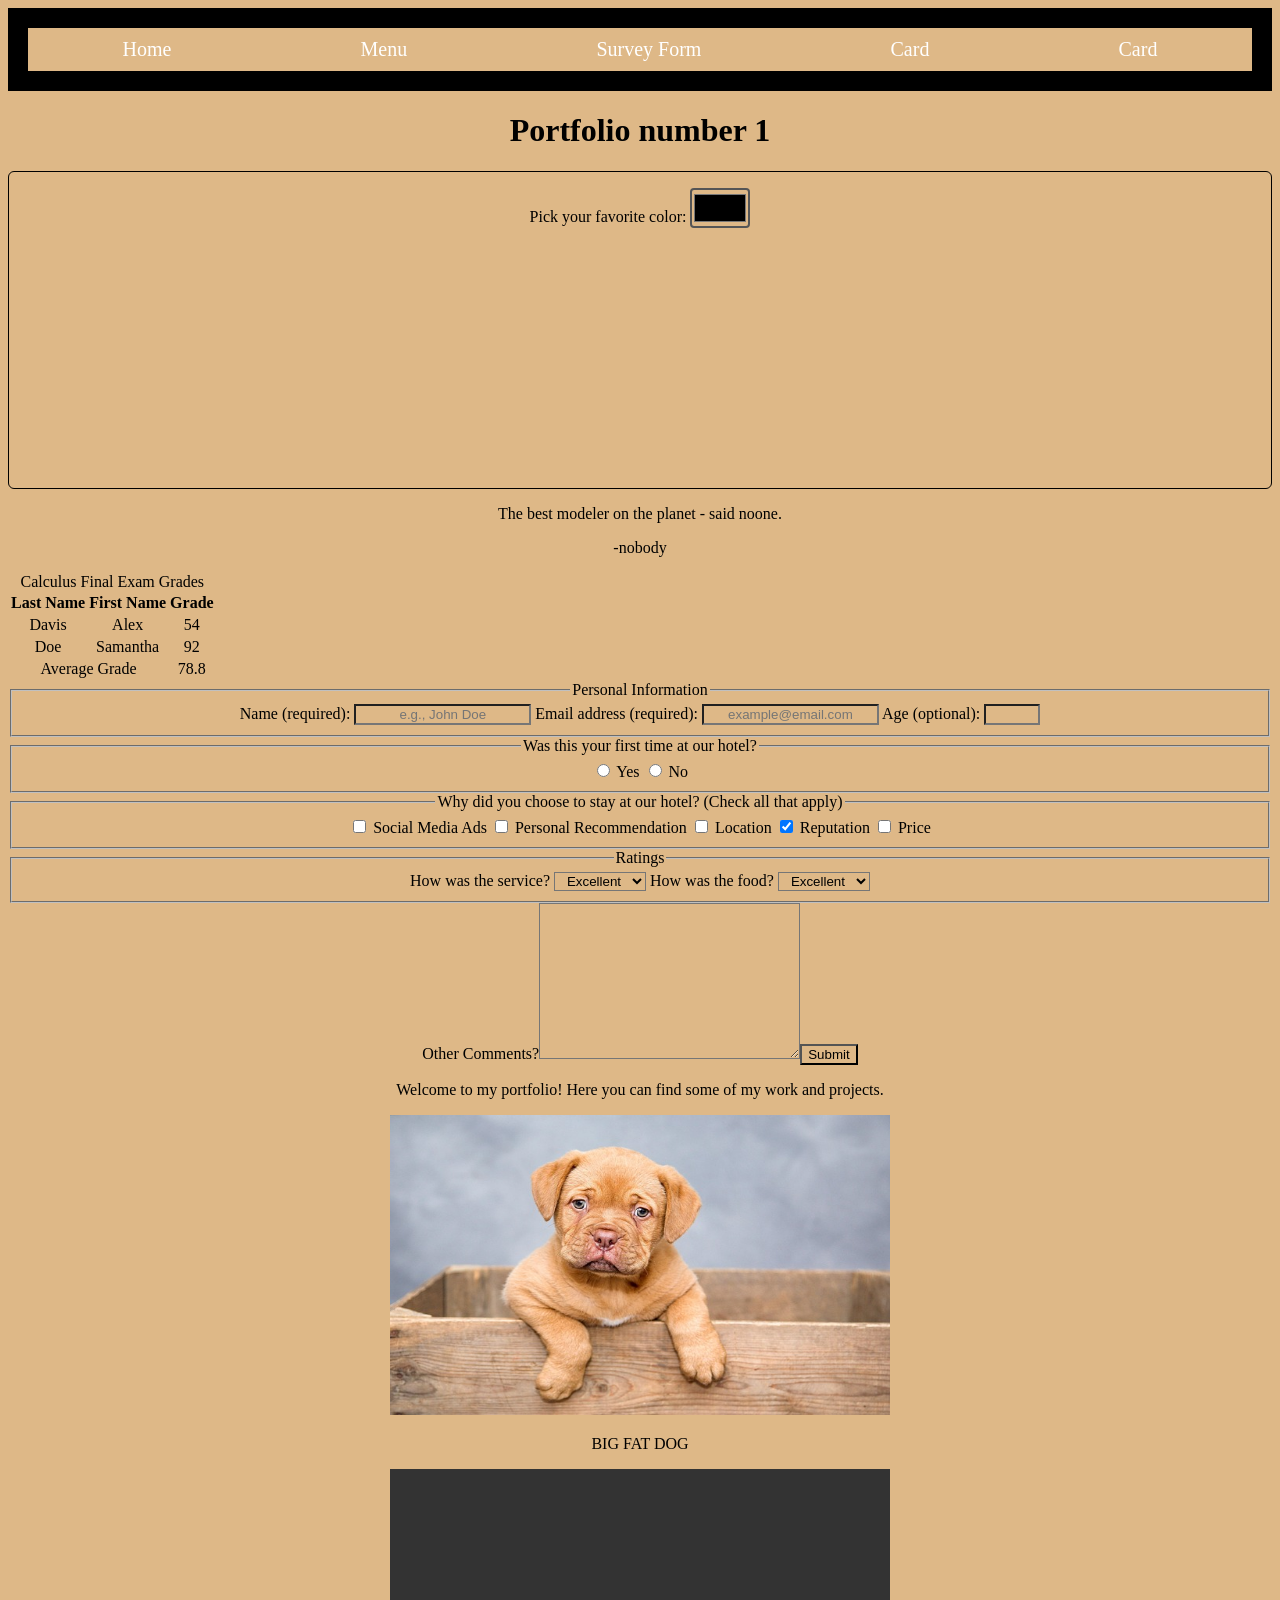
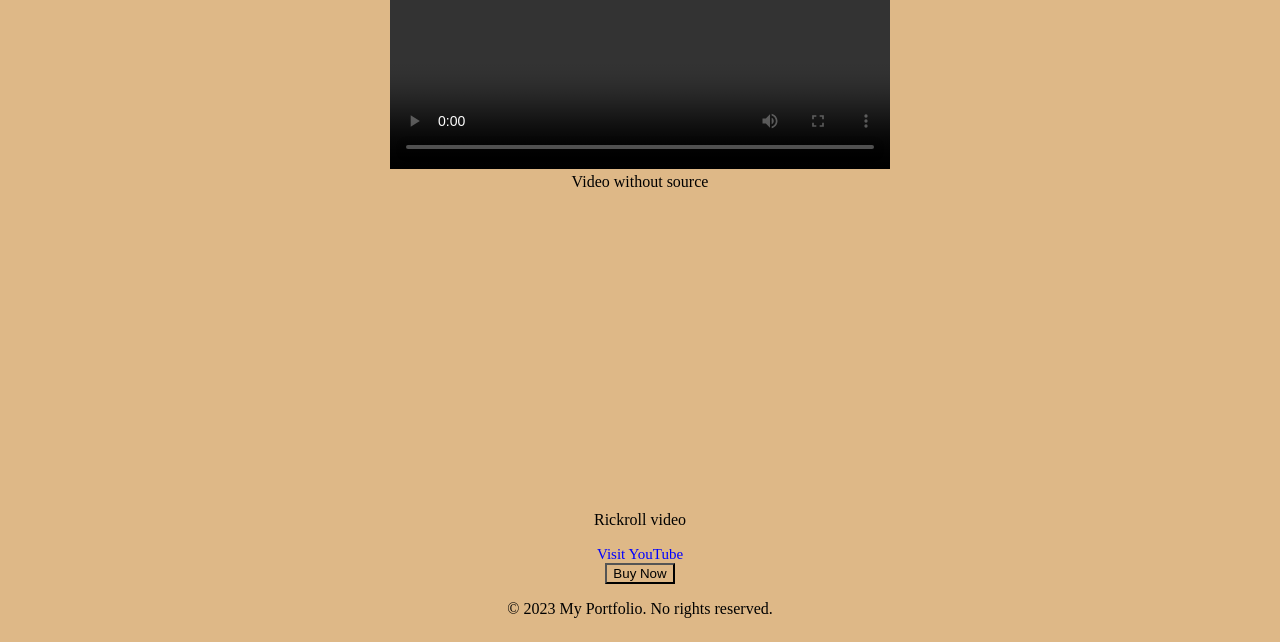
==== index.html @ de22fb0e "registration form" ====
<!DOCTYPE html>
<html lang="en">
<head>
    <meta charset="utf-8">
    <meta name="viewport" content="width=device-width, initial-scale=1.0">
    <link href="styles.css" rel="stylesheet">
    <title>Blog Post Card</title>
</head>
<body>
    <header class="main-header">
        <nav class="main-nav">
          <a href ="./index.html">Home</a>
          <a href ="./menu.html">Menu</a>
          <a href ="./surveyForm.html">Survey Form</a>
          <a href ="./card.html">Card</a>
          <a href ="./registrationForm.html">Card</a>
        </nav>
    </header>

    <h1>Portfolio number 1</h1> 
    <div class="color-selector">
      <form>
        <label for="favorite-color">Pick your favorite color:</label>
        <input type="color" id="favorite-color" name="favorite-color">
      </form>
    </div>
    <div>
      <blockquote cite="nowhere.com">
        <p>The best modeler on the planet - said noone. </p>
      </blockquote>
      <p>-nobody</p>
    </div>
    <table>
    <caption>
      Calculus Final Exam Grades
    </caption>
    <thead>     
      <tr>
        <th>Last Name</th>
        <th>First Name</th>
        <th>Grade</th>
      </tr>
    </thead>
    <tbody>
      <tr>
        <td>Davis</td>
        <td>Alex</td>
        <td>54</td>
      </tr>
      <tr>
        <td>Doe</td>
        <td>Samantha</td>
        <td>92</td>
      </tr>
      
    </tbody>
    <tfoot>
      <tr>
        <td colspan="2">Average Grade</td>
        <td>78.8</td>
      </tr>
    </tfoot>
    <table>
    <form method="POST" action="nowhere.org">
      <fieldset>
        <legend>Personal Information</legend>
        <label for="full-name">Name (required):</label>
        <input type="text" id="full-name" name="name" placeholder="e.g., John Doe" required size="20">
        <label for="email">Email address (required):</label>
        <input
          placeholder="example@email.com"
          required
          id="email"
          type="email"
          name="email"
          size="20"
        />
        <label for="age">Age (optional):</label>
        <input type="number" name="age" id="age" min="3" max="100" />
      </fieldset>
      <fieldset>
        <legend>Was this your first time at our hotel?</legend>
        <input id="yes-option" type="radio" name="hotel-stay" value="yes" />
        <label for="yes-option">Yes</label>
        <input id="no-option" type="radio" name="hotel-stay" value="no" />
        <label for="no-option">No</label>
      </fieldset>
      <fieldset>
        <legend>
          Why did you choose to stay at our hotel? (Check all that apply)
        </legend>
        <input type="checkbox" id="ads" name="choice" value="ads" />
        <label for="ads">Social Media Ads</label>
        <input
          type="checkbox"
          id="recommendation"
          name="choice"
          value="recommendation"
        />
        <label for="recommendation">Personal Recommendation</label>
        
        <input type="checkbox" id="location" name="choice" value="location" />
        <label for="location">Location</label>
        <input
          checked
          type="checkbox"
          id="reputation"
          name="choice"
          value="reputation"
        />
        <label for="reputation">Reputation</label>
        
        <input type="checkbox" id="price" name="choice" value="price" />
        <label for="price">Price</label>
      </fieldset>
      <fieldset>
        <legend>Ratings</legend>
        <label for="service">How was the service?</label>
        <select name="service" id="service">
          <option value="poor">Poor</option>
          <option value="satisfactory">Satisfactory</option>
          <option value="good">Good</option>
          <option value="very-good">Very Good</option>
          <option selected value="excellent">Excellent</option>
        </select>
        <label for="food">How was the food?</label>
        <select name="food" id="food">
          <option value="poor">Poor</option>
          <option value="satisfactory">Satisfactory</option>
          <option value="good">Good</option>
          <option value="very-good">Very Good</option>
          <option selected value="excellent">Excellent</option>
        </select>
      </fieldset>
      <label for="comments">Other Comments?</label>
      <textarea cols="30" rows="10" name="comments" id="comments"></textarea>
      <button type="submit">Submit</button>        
    </form>
    <p>Welcome to my portfolio! Here you can find some of my work and projects.</p>
    <img src="./image1.png" width="500" height="300" alt="Image of a dog" title="Image of a dog" />
    <p>BIG FAT DOG </p>  
    <section class="section">
      <figure>
        <video width="500" height="300" controls>
          <source src="novideo" type="video/webm">
          Your browser does not support the video tag.
        </video>
        <figcaption>Video without source</figcaption>
      </figure>
    </section>
    <section class="section">
      <figure>
        <iframe width="500" height="300"
          src="https://www.youtube.com/embed/Aq5WXmQQooo"
          title="YouTube video"
          frameborder="0"
          allow="accelerometer autoplay clipboard-write encrypted-media gyroscope web-share"
          referrerpolicy="strict-origin-when-cross-origin" 
          allowfullscreen>
        </iframe>
        <!-- allow the use of encrypted media extensions to protect the video, grant access to the device’s motion and orientation sensors, and allow sharing the iframe content through the device's native share dialogs.-->
        <figcaption>Rickroll video</figcaption>
      </figure>
      <a href="https://www.youtube.com" target="_blank">Visit YouTube</a>
    </section>
    <button>Buy Now</button> 
    </main>
    <script>
      const button = document.querySelector('button');
      button.addEventListener('click', () => {
        alert('Thank you for your purchase!');
      });
    </script>

    <footer>
      <p>&copy; 2023 My Portfolio. No rights reserved.</p>
    </footer>
  </body>
</html>
---- styles.css ----
*{
  text-align:center;
  background-color:burlywood;
}

.color-selector{
  min-width:300px;
  min-height:300px;
  padding: 8px 12px;
  margin: 8px auto;
  border-radius: 6px;
  border: 1px solid #000;
}

.color-selector input{
  padding: 8px 12px;
  margin: 8px 0;
  border-radius: 6px;
  border: 1px solid #ccc;  
}

.color-selector input[type="color"] {
  width: 60px;
  height: 40px;
  padding: 0;
  border: 2px solid #555;
  border-radius: 4px;
  cursor: pointer;
}

body{
  text-align:center;
  background-color:burlywood;
}

table{
  text-align:center;
  background-color:burlywood;
}

ul{
  list-style:none;
  padding:inherit;
  margin:inherit;
  outline: 2px solid black;
}

li{
  padding:10px;
  margin:inherit;
  background-color:burlywood;
  outline: 2px solid black;
  outline-offset: 0px; /* optional spacing */

}

.linear-gradient{
  background: linear-gradient(to right, red, yellow);
  height: 40vh;
}

.todo-list{
  background-color:beige;
}

.panel{
  background-color:beige;
  padding:20px;
  margin:20px;
}

a{
 text-decoration:none; 
}

a:link{
  text-decoration:none;
  color:blue;
  font-size:15px;
}

a:visited{
color:purple;
text-decoration:line-through;
}

a:hover{
font-size:18px;
color:red;
text-decoration:underline;
}

a:focus{
  outline:red;
}

a:active{
  color:pink;
}

.main-header{
  background:black;
  padding:20px;
  color:white;
  font-size: 30px;
}

.main-nav{
    display:flex;
    justify-content:space-around;
}

.main-nav a{
    color:white;
    text-decoration:none;
    font-size:20px;
    padding:10px;
}

a:hover{
    color:pink;
    text-decoration:underline;
    padding:15px;
}

.blog-post-card{
  background:white;
  border-radius: 5vh;
  width:80%;
  text-align:center;
  height:80%;
  margin-left:10%;
  margin-right:10%;
}

.post-img{
  width:100%;
  border-bottom:5px solid black;
  border-radius:5vh;
}

.post-content{
  padding:20px;
}

.post-title{
  color:navy;
  margin:10px;
}

.post-excerpt{
  color:navy;
  margin:10px;
}

.read-more{
  color:navy;
  background:grey;
  margin:10px;
  padding:5%;
  border-radius:2vh;
  display:inline-block;
}

.read-more:hover{
  background:pink;
  padding:7%;
}
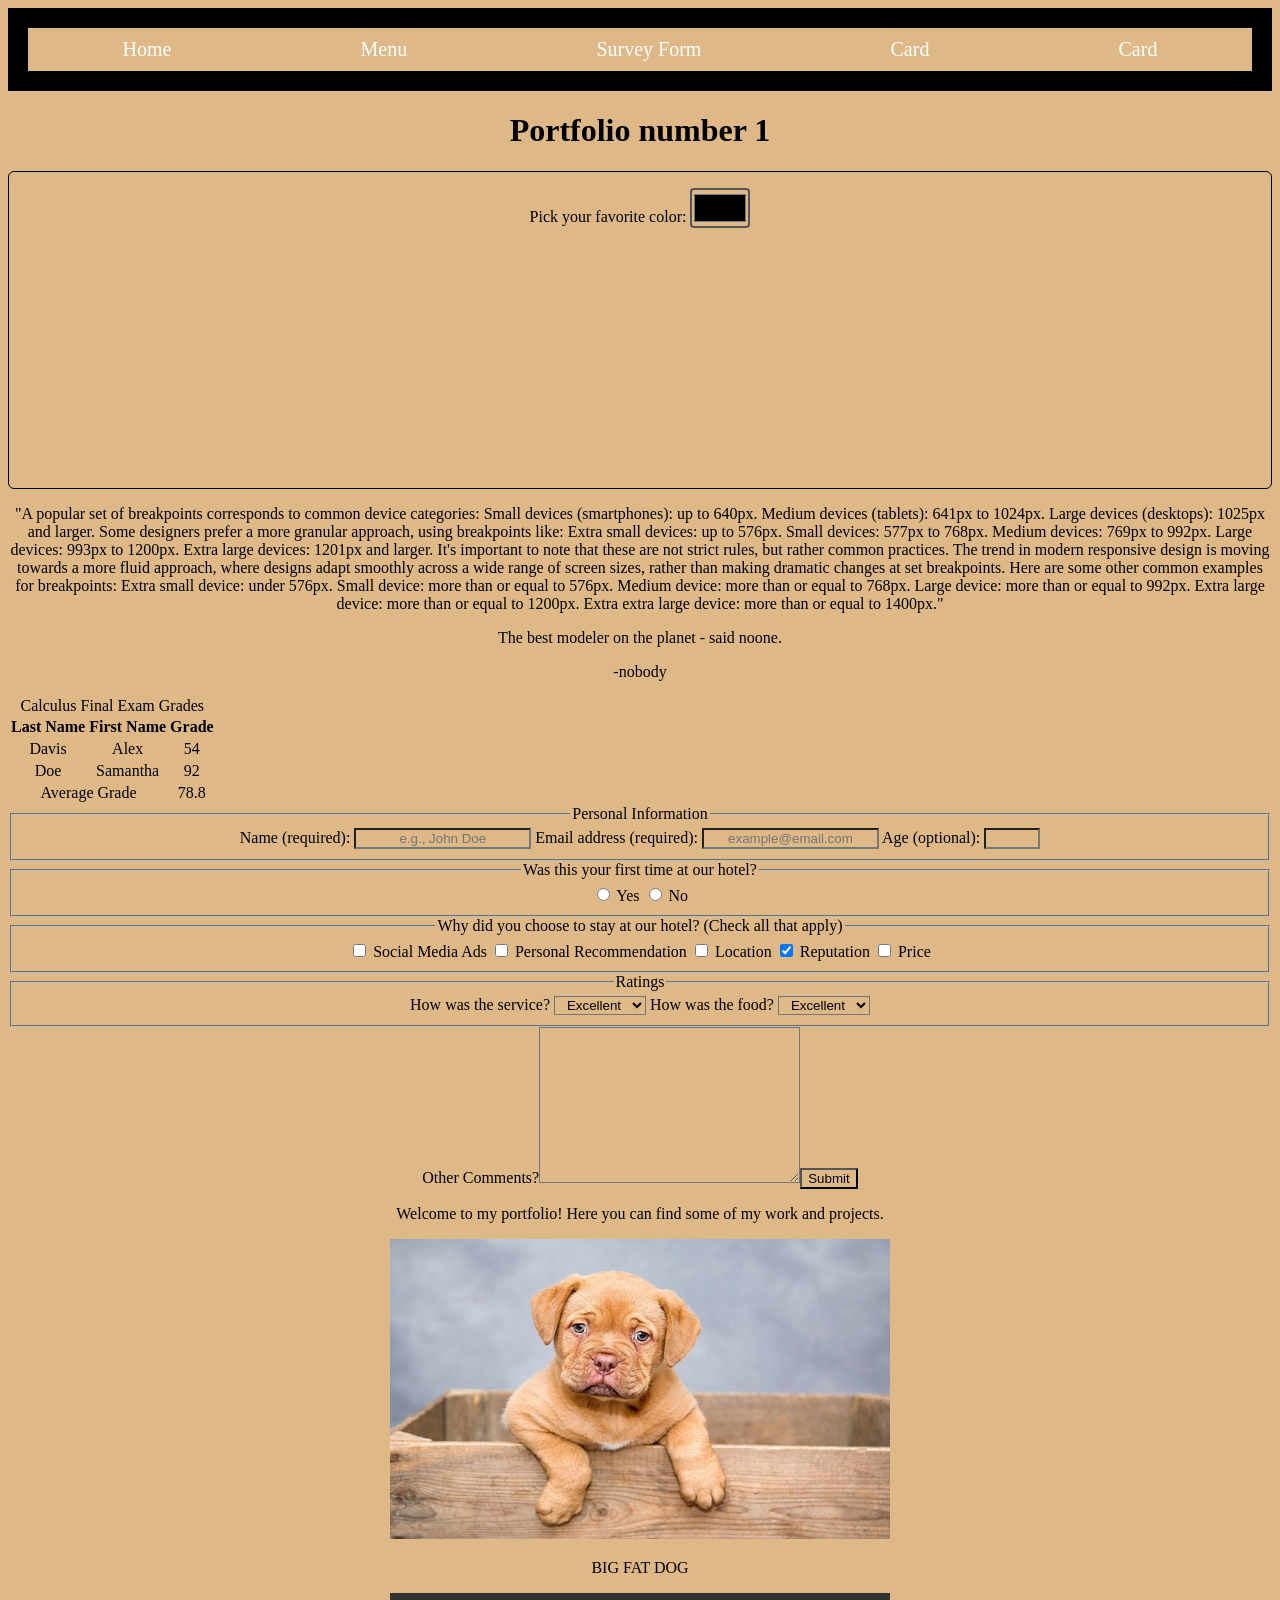
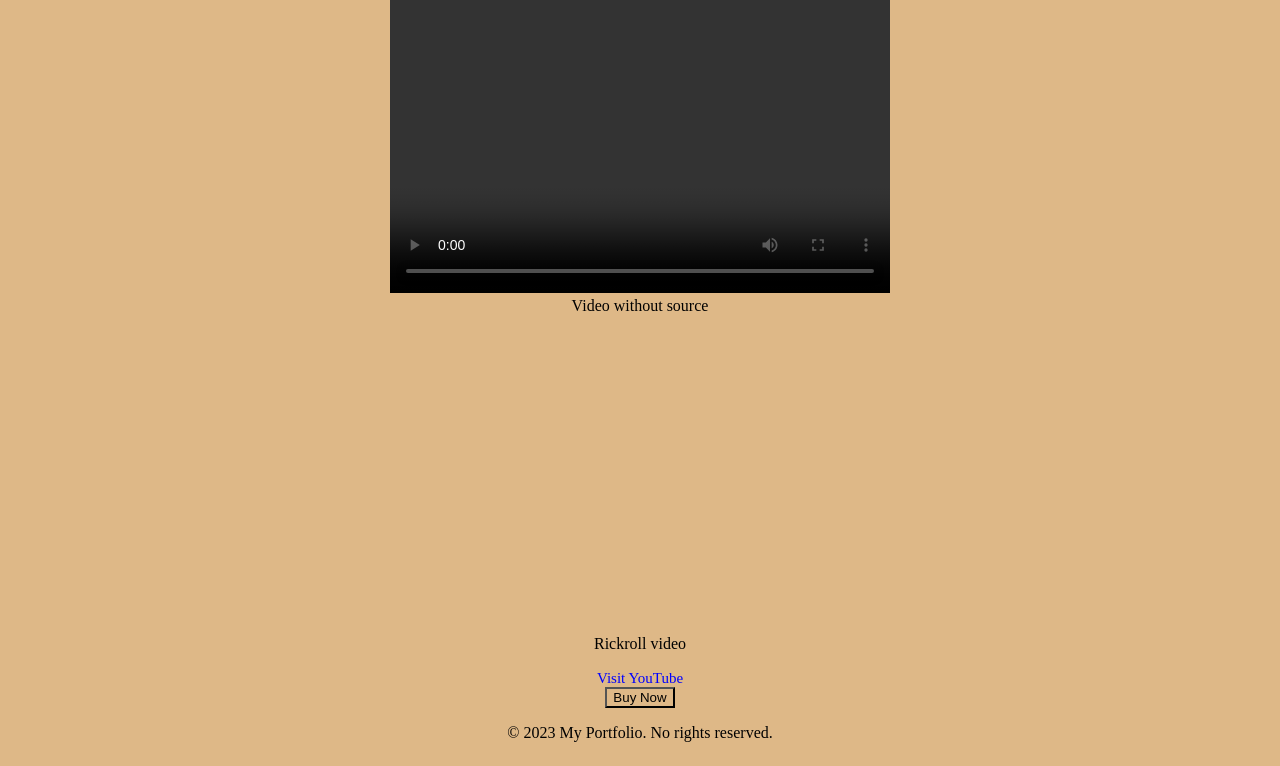
==== commit 9b85f421: "freeCC cheatsheet" ====
--- a/index.html
+++ b/index.html
@@ -23,6 +23,45 @@
         <label for="favorite-color">Pick your favorite color:</label>
         <input type="color" id="favorite-color" name="favorite-color">
       </form>
+    </div>
+    <div>
+      <p>"A popular set of breakpoints corresponds to common device categories:
+
+Small devices (smartphones): up to 640px.
+
+Medium devices (tablets): 641px to 1024px.
+
+Large devices (desktops): 1025px and larger.
+
+Some designers prefer a more granular approach, using breakpoints like:
+
+Extra small devices: up to 576px.
+
+Small devices: 577px to 768px.
+
+Medium devices: 769px to 992px.
+
+Large devices: 993px to 1200px.
+
+Extra large devices: 1201px and larger.
+
+It's important to note that these are not strict rules, but rather common practices.
+
+The trend in modern responsive design is moving towards a more fluid approach, where designs adapt smoothly across a wide range of screen sizes, rather than making dramatic changes at set breakpoints.
+
+Here are some other common examples for breakpoints:
+
+Extra small device: under 576px.
+
+Small device: more than or equal to 576px.
+
+Medium device: more than or equal to 768px.
+
+Large device: more than or equal to 992px.
+
+Extra large device: more than or equal to 1200px.
+
+Extra extra large device: more than or equal to 1400px."</p>
     </div>
     <div>
       <blockquote cite="nowhere.com">
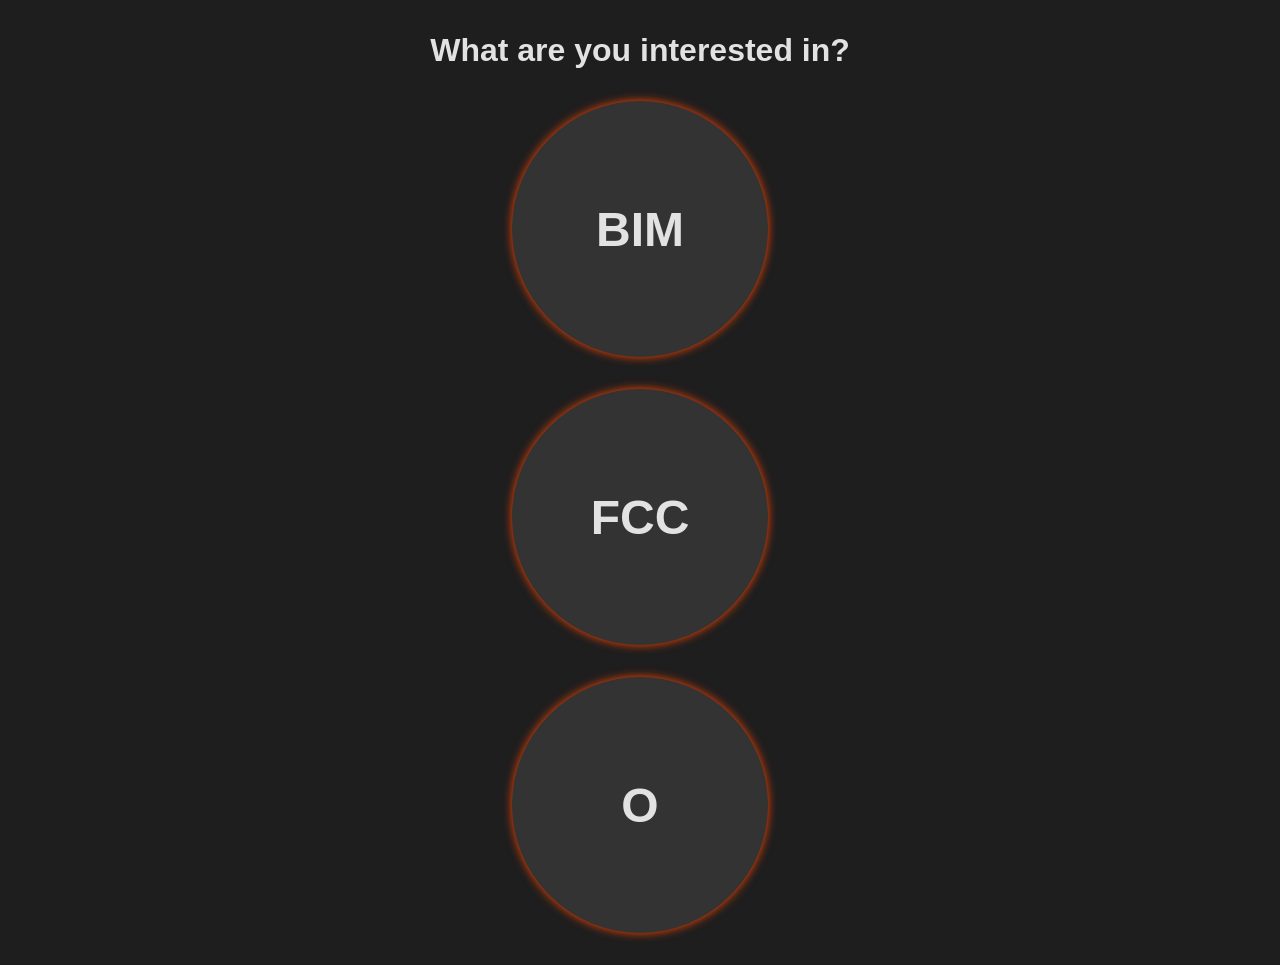
==== commit 9f82ee9e: "major update" ====
--- a/index.html
+++ b/index.html
@@ -1,218 +1,42 @@
 <!DOCTYPE html>
 <html lang="en">
 <head>
-    <meta charset="utf-8">
-    <meta name="viewport" content="width=device-width, initial-scale=1.0">
-    <link href="styles.css" rel="stylesheet">
-    <title>Blog Post Card</title>
+  <meta charset="UTF-8">
+  <title>Dynamo Workflows</title>
+  <link rel="stylesheet" href="./dyno.css" />
 </head>
 <body>
-    <header class="main-header">
-        <nav class="main-nav">
-          <a href ="./index.html">Home</a>
-          <a href ="./menu.html">Menu</a>
-          <a href ="./surveyForm.html">Survey Form</a>
-          <a href ="./card.html">Card</a>
-          <a href ="./registrationForm.html">Card</a>
-        </nav>
-    </header>
-
-    <h1>Portfolio number 1</h1> 
-    <div class="color-selector">
-      <form>
-        <label for="favorite-color">Pick your favorite color:</label>
-        <input type="color" id="favorite-color" name="favorite-color">
-      </form>
+  <header class="main-header" style="display:none;">
+      <nav id="main-nav">
+        <a href ="./index.html">Home</a>
+        <a href ="./dyno.html">BIM</a>
+        <a href ="./fcc.html">FCC</a>
+        <a href ="./other.html">O</a>
+      </nav>
+      <div class="nav-btn">
+        <label for="nav-toggle"><input id="nav-toggle" type="checkbox">X</label>
+      </div>
+      <div class="dark-btn">
+        <label for="dark-toggle"><input id="dark-toggle" type="checkbox">O</label>
+      </div>
+  </header>
+  <main>
+    <div class="main-menu">
+        <h1 id="main-head">What are you interested in?</h1>
+        <a href="./dyno.html">
+            <div class="sphere" id="bim-sphere">
+                <p>BIM</p>
+            </div>
+        </a>
+        <a href="./fcc.html">
+            <div class="sphere" id="fcc-sphere">
+                <p>FCC</p>
+            </div>
+        </a>
+        <a href="./other.html">
+            <div class="sphere" id="other-sphere">
+                <p>O</p>
+            </div>
+        </a>
     </div>
-    <div>
-      <p>"A popular set of breakpoints corresponds to common device categories:
-
-Small devices (smartphones): up to 640px.
-
-Medium devices (tablets): 641px to 1024px.
-
-Large devices (desktops): 1025px and larger.
-
-Some designers prefer a more granular approach, using breakpoints like:
-
-Extra small devices: up to 576px.
-
-Small devices: 577px to 768px.
-
-Medium devices: 769px to 992px.
-
-Large devices: 993px to 1200px.
-
-Extra large devices: 1201px and larger.
-
-It's important to note that these are not strict rules, but rather common practices.
-
-The trend in modern responsive design is moving towards a more fluid approach, where designs adapt smoothly across a wide range of screen sizes, rather than making dramatic changes at set breakpoints.
-
-Here are some other common examples for breakpoints:
-
-Extra small device: under 576px.
-
-Small device: more than or equal to 576px.
-
-Medium device: more than or equal to 768px.
-
-Large device: more than or equal to 992px.
-
-Extra large device: more than or equal to 1200px.
-
-Extra extra large device: more than or equal to 1400px."</p>
-    </div>
-    <div>
-      <blockquote cite="nowhere.com">
-        <p>The best modeler on the planet - said noone. </p>
-      </blockquote>
-      <p>-nobody</p>
-    </div>
-    <table>
-    <caption>
-      Calculus Final Exam Grades
-    </caption>
-    <thead>     
-      <tr>
-        <th>Last Name</th>
-        <th>First Name</th>
-        <th>Grade</th>
-      </tr>
-    </thead>
-    <tbody>
-      <tr>
-        <td>Davis</td>
-        <td>Alex</td>
-        <td>54</td>
-      </tr>
-      <tr>
-        <td>Doe</td>
-        <td>Samantha</td>
-        <td>92</td>
-      </tr>
-      
-    </tbody>
-    <tfoot>
-      <tr>
-        <td colspan="2">Average Grade</td>
-        <td>78.8</td>
-      </tr>
-    </tfoot>
-    <table>
-    <form method="POST" action="nowhere.org">
-      <fieldset>
-        <legend>Personal Information</legend>
-        <label for="full-name">Name (required):</label>
-        <input type="text" id="full-name" name="name" placeholder="e.g., John Doe" required size="20">
-        <label for="email">Email address (required):</label>
-        <input
-          placeholder="example@email.com"
-          required
-          id="email"
-          type="email"
-          name="email"
-          size="20"
-        />
-        <label for="age">Age (optional):</label>
-        <input type="number" name="age" id="age" min="3" max="100" />
-      </fieldset>
-      <fieldset>
-        <legend>Was this your first time at our hotel?</legend>
-        <input id="yes-option" type="radio" name="hotel-stay" value="yes" />
-        <label for="yes-option">Yes</label>
-        <input id="no-option" type="radio" name="hotel-stay" value="no" />
-        <label for="no-option">No</label>
-      </fieldset>
-      <fieldset>
-        <legend>
-          Why did you choose to stay at our hotel? (Check all that apply)
-        </legend>
-        <input type="checkbox" id="ads" name="choice" value="ads" />
-        <label for="ads">Social Media Ads</label>
-        <input
-          type="checkbox"
-          id="recommendation"
-          name="choice"
-          value="recommendation"
-        />
-        <label for="recommendation">Personal Recommendation</label>
-        
-        <input type="checkbox" id="location" name="choice" value="location" />
-        <label for="location">Location</label>
-        <input
-          checked
-          type="checkbox"
-          id="reputation"
-          name="choice"
-          value="reputation"
-        />
-        <label for="reputation">Reputation</label>
-        
-        <input type="checkbox" id="price" name="choice" value="price" />
-        <label for="price">Price</label>
-      </fieldset>
-      <fieldset>
-        <legend>Ratings</legend>
-        <label for="service">How was the service?</label>
-        <select name="service" id="service">
-          <option value="poor">Poor</option>
-          <option value="satisfactory">Satisfactory</option>
-          <option value="good">Good</option>
-          <option value="very-good">Very Good</option>
-          <option selected value="excellent">Excellent</option>
-        </select>
-        <label for="food">How was the food?</label>
-        <select name="food" id="food">
-          <option value="poor">Poor</option>
-          <option value="satisfactory">Satisfactory</option>
-          <option value="good">Good</option>
-          <option value="very-good">Very Good</option>
-          <option selected value="excellent">Excellent</option>
-        </select>
-      </fieldset>
-      <label for="comments">Other Comments?</label>
-      <textarea cols="30" rows="10" name="comments" id="comments"></textarea>
-      <button type="submit">Submit</button>        
-    </form>
-    <p>Welcome to my portfolio! Here you can find some of my work and projects.</p>
-    <img src="./image1.png" width="500" height="300" alt="Image of a dog" title="Image of a dog" />
-    <p>BIG FAT DOG </p>  
-    <section class="section">
-      <figure>
-        <video width="500" height="300" controls>
-          <source src="novideo" type="video/webm">
-          Your browser does not support the video tag.
-        </video>
-        <figcaption>Video without source</figcaption>
-      </figure>
-    </section>
-    <section class="section">
-      <figure>
-        <iframe width="500" height="300"
-          src="https://www.youtube.com/embed/Aq5WXmQQooo"
-          title="YouTube video"
-          frameborder="0"
-          allow="accelerometer autoplay clipboard-write encrypted-media gyroscope web-share"
-          referrerpolicy="strict-origin-when-cross-origin" 
-          allowfullscreen>
-        </iframe>
-        <!-- allow the use of encrypted media extensions to protect the video, grant access to the device’s motion and orientation sensors, and allow sharing the iframe content through the device's native share dialogs.-->
-        <figcaption>Rickroll video</figcaption>
-      </figure>
-      <a href="https://www.youtube.com" target="_blank">Visit YouTube</a>
-    </section>
-    <button>Buy Now</button> 
-    </main>
-    <script>
-      const button = document.querySelector('button');
-      button.addEventListener('click', () => {
-        alert('Thank you for your purchase!');
-      });
-    </script>
-
-    <footer>
-      <p>&copy; 2023 My Portfolio. No rights reserved.</p>
-    </footer>
-  </body>
-</html>
+  </main>
--- a/dyno.css
+++ b/dyno.css
@@ -0,0 +1,224 @@
+:root{
+    --background-dark:#1e1e1e;
+    --background-light:#e2e2e2;
+    --intermediate:#333333;
+    --font-dark:#1e1e1e;
+    --font-light:#e2e2e2;
+    --highlight:orangered;
+}
+
+*{
+    margin:0;
+    padding:0;
+    box-sizing:border-box;
+    font-size:1rem;
+    font-family: 'Segoe UI', Tahoma, Geneva, Verdana, sans-serif;
+    text-decoration: none;
+}
+
+body{
+    background-color:var(--background-dark);
+    color:var(--font-light);
+    width:100vw;
+    height:100%;
+}
+
+.hidden{
+    display:none;
+}
+
+.nav-btn{
+    position:absolute;
+    top:2rem;
+    right:1rem;
+    height:2rem;
+    width:2rem;
+    display:flex;
+    justify-content: center;
+    align-items: center;
+    background:var(--highlight);
+    border-radius: 10%;
+}
+
+.dark-btn{
+    position:absolute;
+    top:2rem;
+    right:4rem;
+    height:2rem;
+    width:2rem;
+    display:flex;
+    justify-content: center;
+    align-items: center;
+    background:var(--highlight);
+    border-radius: 10%;
+}
+
+#main-nav{
+    display:flex;
+    justify-content: center;
+    width:100%;
+    background:var(--intermediate);
+}
+
+#main-nav a{
+    padding:1rem;
+    margin:1rem;
+    color:var(--font-light);
+}
+
+/* Catalog Styles */
+
+.catalog{
+    display:grid;
+    width:80%;
+    margin:0 auto;
+    grid-template-columns: repeat(auto-fit, minmax(250px, 1fr));
+    gap:2rem;
+    padding:2rem;
+}
+
+.card-link{
+    border-radius: 10px;
+    max-width:250px;
+    color:inherit;
+}
+
+.card-link:hover{
+    transform: scale(1.05);
+    transition: transform 0.3s ease;
+    border: 1px solid var(--intermediate);
+    box-shadow: 0 0 10px var(--highlight);
+}
+.card-link:active{
+    border: 1px solid var(--highlight);
+    box-shadow: 0px 0px 30px var(--highlight);
+}
+
+.card{
+    background:var(--intermediate);
+    border-radius: 10px;
+    padding:2rem;
+    margin:0;
+    display:flex;
+    gap:1rem;
+    flex-direction: column;
+    align-items: center;
+}
+
+.card-img{
+    width:90%;
+    height:auto;
+    border-radius: 10px;
+}
+
+/* Catalog Styles */
+/* Article Styles */
+
+.workflows-article{
+    width:90%;
+    display:flex;
+    flex-direction: column;
+    max-width:800px;
+    margin:2rem auto;
+    padding:2rem;
+    background:var(--intermediate);
+    border-radius: 10px;
+}
+
+.article-img{
+    width:100%;
+    height:auto;
+    border-radius: 10px;
+    margin:1rem 0;
+}
+
+.btn{
+    width:fit-content;
+    margin-top:2rem;
+    padding:0.5rem 1rem;
+    background:var(--highlight);
+    color:var(--font-light);
+    border:none;
+    border-radius: 5px;
+    cursor: pointer;
+}
+
+.btn:hover{
+    transform: scale(1.05);
+    transition: transform 0.3s ease;
+    border: 1px solid var(--intermediate);
+    box-shadow: 0 0 10px var(--highlight);
+}
+
+.btn:active{
+    border: 1px solid var(--highlight);
+    box-shadow: 0px 0px 30px var(--highlight);
+}
+/* Article Styles */
+/* main-menu */
+
+.main-menu{
+    display:flex;
+    justify-content: center;
+    align-items: center;
+    flex-direction: column;
+    width:80%;
+    margin:0 auto;
+    gap:2rem;
+    padding:2rem;
+}
+
+#main-head{
+    font-size:2rem;
+}
+
+.sphere{
+    width:20vw;
+    height:20vw;
+    min-width:200px;
+    min-height:200px;
+    border-radius: 50%;
+    background:var(--intermediate);
+    display:flex;
+    justify-content: center;
+    align-items: center;
+    color:var(--font-light);
+    font-weight: bold;
+    border: 1px solid var(--intermediate);
+    box-shadow: 0 0 10px var(--highlight);
+}
+
+.sphere p{
+    font-size:3rem;
+}
+
+.sphere:hover{
+    transform: scale(1.05);
+    transition: transform 0.3s ease;
+    border: 1px solid var(--intermediate);
+    box-shadow: 0 0 10px var(--highlight);
+}
+
+.sphere:active{
+    border: 1px solid var(--highlight);
+    box-shadow: 0px 0px 30px var(--highlight);
+}
+
+/* main-menu */
+/* lightbox */
+#lightbox { display: none; position: fixed; inset: 0; z-index: 9999; background: var(--background-light); justify-content: center; align-items: center; } 
+#lightbox-img { max-width: 90vw; max-height: 90vh; } 
+#lightbox.show { display: flex; } 
+.article-img { cursor: zoom-in; } /* lightbox */
+#close-btn {
+  position: absolute;
+  top: 20px;
+  right: 30px;
+
+  font-size: 3rem;
+  color: white;
+  cursor: pointer;
+  z-index: 10000;
+}
+
+/* lightbox */
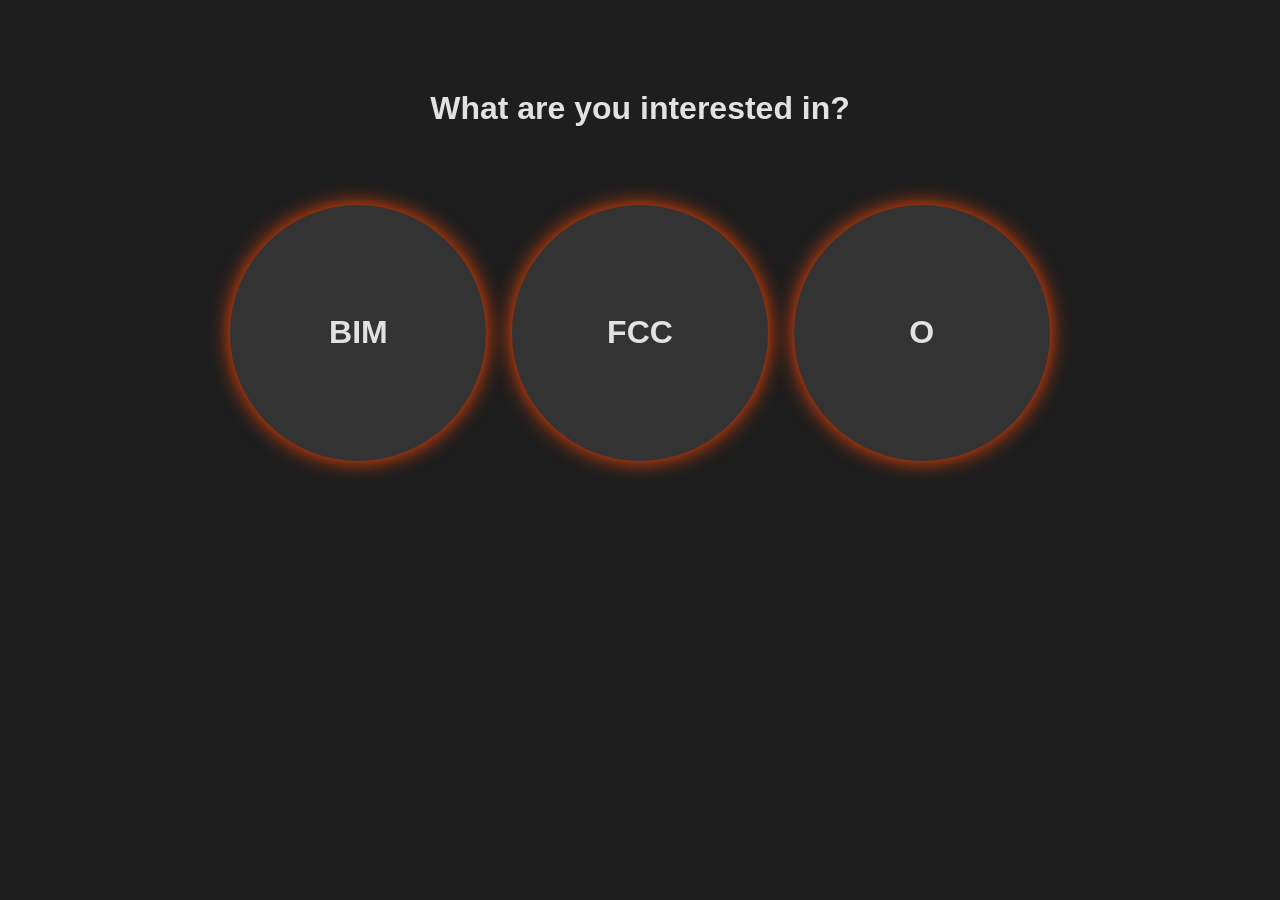
==== commit addb0d02: "added analytics script" ====
--- a/index.html
+++ b/index.html
@@ -40,3 +40,6 @@
         </a>
     </div>
   </main>
+  <script defer src='https://static.cloudflareinsights.com/beacon.min.js' data-cf-beacon='{"token": "6b072bca14b543a98830c12a4a739230"}'></script>
+  </body>
+</html>
--- a/dyno.css
+++ b/dyno.css
@@ -1,38 +1,65 @@
 :root{
+    font-size:16px;
     --background-dark:#1e1e1e;
     --background-light:#e2e2e2;
     --intermediate:#333333;
     --font-dark:#1e1e1e;
     --font-light:#e2e2e2;
     --highlight:orangered;
-}
+    --circle-size:60vw;
+    --font-big:4rem;
+    --font-medium-big:3rem;
+    --font-medium:1.5rem;
+    --font-small:1.5rem;
+    --padding-big:7vw;
+    --padding-medium:3vw;
+    --padding-small:1.5vw;
+    --margin-small:1vw;
+    --nav-btn-size:10vw;
+    --shadow-small:0 0 30px var(--highlight);
+    --shadow-medium:0 0 40px var(--highlight);
+    --shadow-big:0 0 50px var(--highlight);
+    --card-height:auto;
+    --card-width:90vw;
+    --card-border-radius:5vw;
+    --article-size:90vw;
+    --sphere-size:50vw;
+    --title-offset:10vw;    
+ }   
 
 *{
     margin:0;
     padding:0;
     box-sizing:border-box;
-    font-size:1rem;
     font-family: 'Segoe UI', Tahoma, Geneva, Verdana, sans-serif;
     text-decoration: none;
+    transition:none;
+}
+
+*:focus,
+*:focus-visible {
+    outline: none;
+}
+
+* {
+    -webkit-tap-highlight-color: transparent;
 }
 
 body{
     background-color:var(--background-dark);
     color:var(--font-light);
-    width:100vw;
-    height:100%;
 }
 
 .hidden{
     display:none;
 }
 
-.nav-btn{
+/*.nav-btn{
     position:absolute;
-    top:2rem;
-    right:1rem;
-    height:2rem;
-    width:2rem;
+    top:2vw;
+    right:1vw;
+    height:2vw;
+    width:2vw;
     display:flex;
     justify-content: center;
     align-items: center;
@@ -42,117 +69,168 @@
 
 .dark-btn{
     position:absolute;
-    top:2rem;
-    right:4rem;
-    height:2rem;
-    width:2rem;
+    top:2vw;
+    right:4vw;
+    height:2vw;
+    width:2vw;
     display:flex;
     justify-content: center;
     align-items: center;
     background:var(--highlight);
     border-radius: 10%;
-}
+}*/
 
 #main-nav{
     display:flex;
     justify-content: center;
-    width:100%;
-    background:var(--intermediate);
+    align-items: center;
+    width:100%;
+    gap:var(--padding-big);
 }
 
 #main-nav a{
-    padding:1rem;
-    margin:1rem;
+    padding:var(--padding-small);
+    margin-top:var(--padding-big);
     color:var(--font-light);
+    border:1px solid var(--intermediate);
+    border-radius: 50%;
+    text-align: center;
+    width: var(--nav-btn-size);
+    height: var(--nav-btn-size);
+    box-shadow: var(--shadow-small);
+    display: flex;
+    justify-content: center;
+    align-items: center;
+}
+
+#back span{
+    position:relative;
+    top:-0.5vw;
+    font-size:var(--font-big);  
+}
+
+#home span{
+    position:relative;
+    top:-0.5vw;
+    font-size:var(--font-big);  
+}
+
+#main-nav a:hover{
+    border: 1px solid var(--background-dark);
+    box-shadow: var(--shadow-medium);
 }
 
 /* Catalog Styles */
 
 .catalog{
     display:grid;
+    grid-template-columns: 1fr;
+    justify-content: center;
+    align-items: center;
+    gap:var(--padding-big);
+    padding:var(--padding-big);
+}
+
+.card-link{
+    margin:0;
+    border-radius: var(--card-border-radius);    
+    width:var(--card-width);
+    height:var(--card-height);
+    color:inherit;
+    width:90vw;
+}
+
+.card-link:hover{
+    border: 1px solid var(--intermediate);
+    box-shadow: var(--shadow-medium);
+}
+
+.card{
+    display:flex;
+    flex-direction: column;
+    justify-content: center;
+    align-items: center;
+    background:var(--intermediate);
+    border-radius: var(--card-border-radius);
+    gap:var(--margin-big);
+    padding:var(--padding-big);
+    width:100%;
+    height:100%;
+}
+.card-img-container{  
+    height:auto;
     width:80%;
-    margin:0 auto;
-    grid-template-columns: repeat(auto-fit, minmax(250px, 1fr));
-    gap:2rem;
-    padding:2rem;
-}
-
-.card-link{
-    border-radius: 10px;
-    max-width:250px;
-    color:inherit;
-}
-
-.card-link:hover{
-    transform: scale(1.05);
-    transition: transform 0.3s ease;
-    border: 1px solid var(--intermediate);
-    box-shadow: 0 0 10px var(--highlight);
-}
-.card-link:active{
-    border: 1px solid var(--highlight);
-    box-shadow: 0px 0px 30px var(--highlight);
-}
-
-.card{
-    background:var(--intermediate);
-    border-radius: 10px;
-    padding:2rem;
-    margin:0;
-    display:flex;
-    gap:1rem;
-    flex-direction: column;
-    align-items: center;
+    display:flex;
+    justify-content: center;
+    align-items: center;
+}
+
+.card-content{
+    width:100%;
+    gap:var(--padding-small);
 }
 
 .card-img{
-    width:90%;
     height:auto;
-    border-radius: 10px;
-}
-
+    width:100%;
+    border-radius: var(--card-border-radius);
+}
+
+.card h2{
+    font-size:var(--font-medium);
+    text-align: left;
+    padding-bottom:var(--padding-small);
+}
+
+.card p{
+    font-size:var(--font-small);
+    text-align: left;
+    padding-bottom:var(--padding-medium);
+    margin-bottom:var(--padding-medium);
+}
 /* Catalog Styles */
 /* Article Styles */
 
 .workflows-article{
-    width:90%;
+    width:var(--article-size);
     display:flex;
     flex-direction: column;
-    max-width:800px;
-    margin:2rem auto;
-    padding:2rem;
+    margin:var(--padding-big) auto;
+    gap:var(--padding-medium);
+    padding:var(--padding-big);
     background:var(--intermediate);
-    border-radius: 10px;
+    border-radius: var(--card-border-radius);
+    text-align: center;
+    font-size:var(--font-medium);
 }
 
 .article-img{
     width:100%;
     height:auto;
-    border-radius: 10px;
-    margin:1rem 0;
-}
-
-.btn{
+    border-radius: var(--card-border-radius);
+    margin:1vw 0;
+}
+
+.btn-download, .btn-details{
     width:fit-content;
-    margin-top:2rem;
-    padding:0.5rem 1rem;
+    margin-top:var(--padding-big);
+    padding:var(--padding-small);
     background:var(--highlight);
     color:var(--font-light);
+    font-size:var(--font-small);
     border:none;
-    border-radius: 5px;
+    border-radius: 5vw;
     cursor: pointer;
 }
 
-.btn:hover{
-    transform: scale(1.05);
-    transition: transform 0.3s ease;
-    border: 1px solid var(--intermediate);
-    box-shadow: 0 0 10px var(--highlight);
-}
-
-.btn:active{
+.btn-download:hover, .btn-details:hover{
+    border: 1px solid var(--hightlight);
+    box-shadow: var(--shadow-small);
+}
+
+.btn-download:active, .btn-details:active{
     border: 1px solid var(--highlight);
-    box-shadow: 0px 0px 30px var(--highlight);
+    box-shadow: var(--shadow-medium);
 }
 /* Article Styles */
 /* main-menu */
@@ -164,19 +242,15 @@
     flex-direction: column;
     width:80%;
     margin:0 auto;
-    gap:2rem;
-    padding:2rem;
-}
-
-#main-head{
-    font-size:2rem;
-}
+    gap:var(--padding-medium);
+    padding:var(--padding-small);
+}
+
+
 
 .sphere{
-    width:20vw;
-    height:20vw;
-    min-width:200px;
-    min-height:200px;
+    width: var(--sphere-size);
+    height:var(--sphere-size);
     border-radius: 50%;
     background:var(--intermediate);
     display:flex;
@@ -185,26 +259,83 @@
     color:var(--font-light);
     font-weight: bold;
     border: 1px solid var(--intermediate);
-    box-shadow: 0 0 10px var(--highlight);
+    box-shadow: var(--shadow-medium);
+    margin-top:var(--title-offset);
 }
 
 .sphere p{
-    font-size:3rem;
+    font-size:var(--font-big);
+    text-align: center;
 }
 
 .sphere:hover{
     transform: scale(1.05);
-    transition: transform 0.3s ease;
     border: 1px solid var(--intermediate);
-    box-shadow: 0 0 10px var(--highlight);
+    box-shadow: var(--shadow-big);
 }
 
 .sphere:active{
     border: 1px solid var(--highlight);
-    box-shadow: 0px 0px 30px var(--highlight);
+    box-shadow: var(--shadow-big);
 }
 
 /* main-menu */
+/* media */
+
+@media screen and (min-width: 1024px) {
+    
+    
+
+    .catalog{
+    grid-template-columns: repeat(2, 1fr);
+
+    }
+    
+    .card{
+    font-size:var(--font-small);
+    display:grid;
+    align-items: center;
+    justify-content: center;
+    grid-template-columns: 2fr 3fr;
+    gap:var(--padding-medium);
+    width:100%;
+    }
+
+    .main-menu{
+    flex-direction: row;
+    }
+
+    .card-link{
+        max-width:var(--card-width);
+        max-height:var(--card-height);
+    }
+    
+    :root{
+    --shadow-small:0 0 10px var(--highlight);
+    --shadow-medium:0 0 20px var(--highlight);
+    --shadow-big:0 0 30px var(--highlight);
+    --card-height:28vw;
+    --card-width:45vw;
+    --card-border-radius:2vw;
+    --article-size:60vw;
+    --sphere-size:20vw;
+    --title-offset:15vw;
+    --font-big:2rem;
+    --font-medium-big:1.5rem;
+    --font-medium:1rem;
+    --font-small:0.8rem;
+    --padding-big:3vw;
+    --padding-medium:2vw;
+    --padding-small:1vw;
+    }   
+    
+    #main-head{
+    font-size:var(--font-big);
+    position:absolute;
+    top:10%;
+    }
+}
+/* media */
 /* lightbox */
 #lightbox { display: none; position: fixed; inset: 0; z-index: 9999; background: var(--background-light); justify-content: center; align-items: center; } 
 #lightbox-img { max-width: 90vw; max-height: 90vh; } 
@@ -215,7 +346,7 @@
   top: 20px;
   right: 30px;
 
-  font-size: 3rem;
+  font-size: 3vw;
   color: white;
   cursor: pointer;
   z-index: 10000;
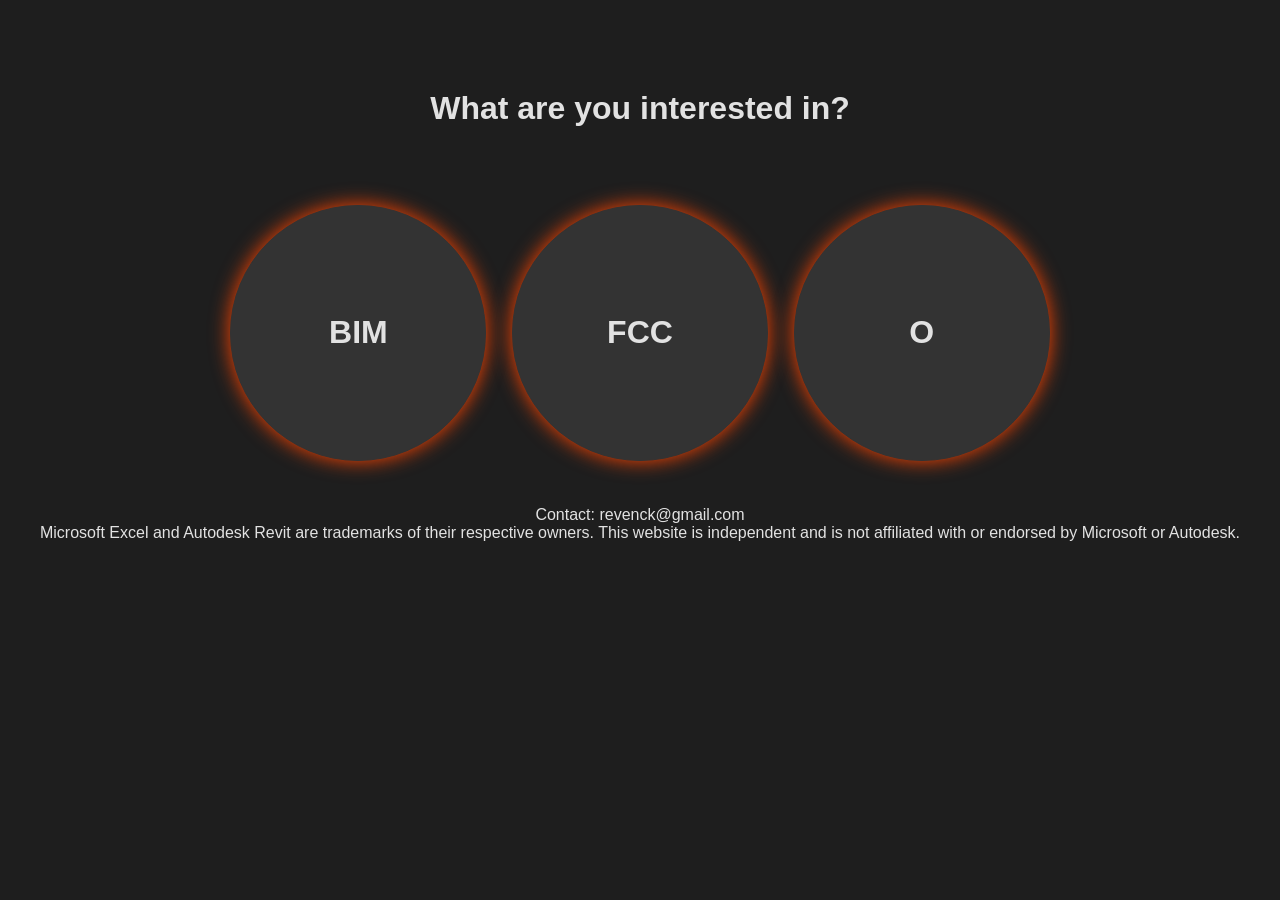
==== commit 122fe6cb: "footer added" ====
--- a/index.html
+++ b/index.html
@@ -41,5 +41,7 @@
     </div>
   </main>
   <script defer src='https://static.cloudflareinsights.com/beacon.min.js' data-cf-beacon='{"token": "6b072bca14b543a98830c12a4a739230"}'></script>
+  <div id="footer-placeholder"></div>
+  <script src="./footer.js" defer></script>
   </body>
 </html>
--- a/dyno.css
+++ b/dyno.css
@@ -280,6 +280,18 @@
 }
 
 /* main-menu */
+/* footer */
+footer{
+    background:var(--background-dark);
+    color:var(--font-light);
+    padding:2rem;
+    text-align:center;
+}
+
+footer a{
+    color:var(--font-light);
+}
+/* footer */
 /* media */
 
 @media screen and (min-width: 1024px) {
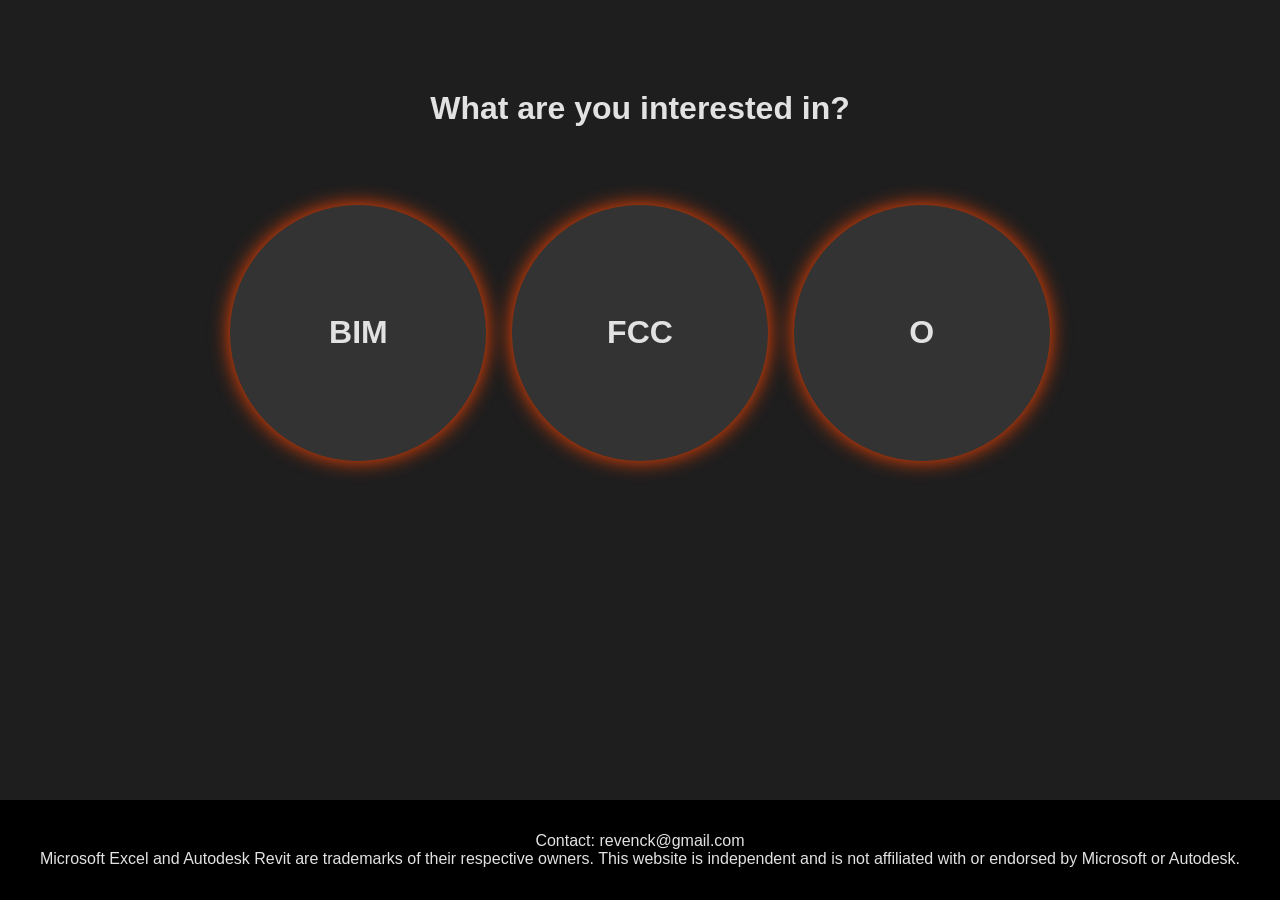
==== commit 0c9abb38: "n" ====
--- a/index.html
+++ b/index.html
@@ -4,6 +4,7 @@
   <meta charset="UTF-8">
   <title>Dynamo Workflows</title>
   <link rel="stylesheet" href="./dyno.css" />
+  <meta name="viewport" content="width=device-width, initial-scale=1.0">
 </head>
 <body>
   <header class="main-header" style="display:none;">
--- a/dyno.css
+++ b/dyno.css
@@ -48,6 +48,13 @@
 body{
     background-color:var(--background-dark);
     color:var(--font-light);
+    display:flex;
+    flex-direction:column;
+    min-height:100vh;
+}
+
+main{
+    flex:1;
 }
 
 .hidden{
@@ -152,7 +159,7 @@
     align-items: center;
     background:var(--intermediate);
     border-radius: var(--card-border-radius);
-    gap:var(--margin-big);
+    gap:var(--padding-big);
     padding:var(--padding-big);
     width:100%;
     height:100%;
@@ -282,7 +289,7 @@
 /* main-menu */
 /* footer */
 footer{
-    background:var(--background-dark);
+    background:#000000ff;
     color:var(--font-light);
     padding:2rem;
     text-align:center;
@@ -326,7 +333,7 @@
     --shadow-small:0 0 10px var(--highlight);
     --shadow-medium:0 0 20px var(--highlight);
     --shadow-big:0 0 30px var(--highlight);
-    --card-height:28vw;
+    --card-height:20vw;
     --card-width:45vw;
     --card-border-radius:2vw;
     --article-size:60vw;
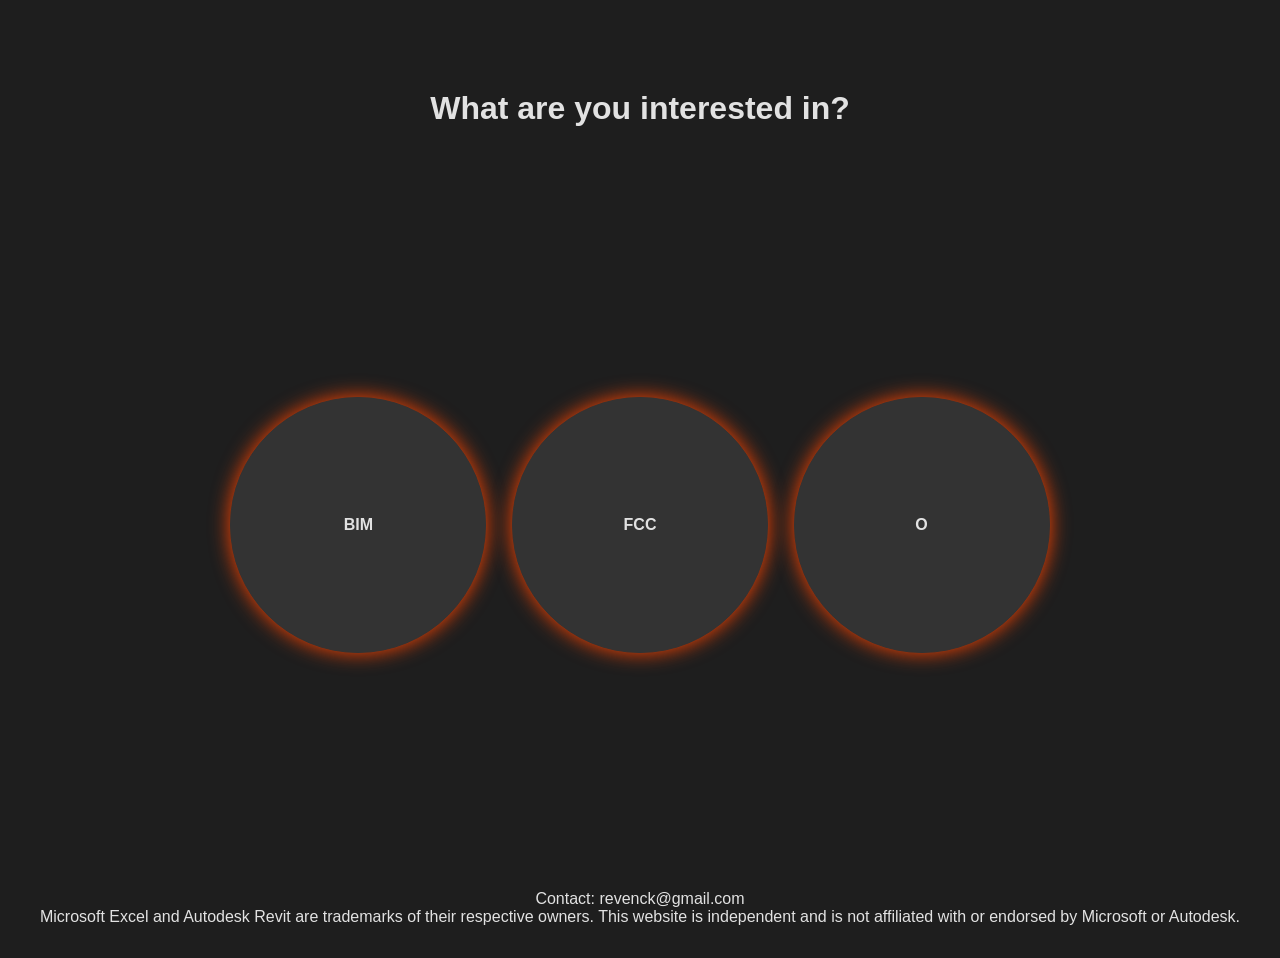
==== commit 2bc16eae: "update site" ====
--- a/index.html
+++ b/index.html
@@ -7,20 +7,6 @@
   <meta name="viewport" content="width=device-width, initial-scale=1.0">
 </head>
 <body>
-  <header class="main-header" style="display:none;">
-      <nav id="main-nav">
-        <a href ="./index.html">Home</a>
-        <a href ="./dyno.html">BIM</a>
-        <a href ="./fcc.html">FCC</a>
-        <a href ="./other.html">O</a>
-      </nav>
-      <div class="nav-btn">
-        <label for="nav-toggle"><input id="nav-toggle" type="checkbox">X</label>
-      </div>
-      <div class="dark-btn">
-        <label for="dark-toggle"><input id="dark-toggle" type="checkbox">O</label>
-      </div>
-  </header>
   <main>
     <div class="main-menu">
         <h1 id="main-head">What are you interested in?</h1>
--- a/dyno.css
+++ b/dyno.css
@@ -6,16 +6,16 @@
     --font-dark:#1e1e1e;
     --font-light:#e2e2e2;
     --highlight:orangered;
-    --circle-size:60vw;
-    --font-big:4rem;
+    --circle-size:50vw;
+    --font-big: clamp(1.5rem, 2vw, 3rem);
+    --font-medium: clamp(1rem, 1.2vw, 1.5rem);
     --font-medium-big:3rem;
-    --font-medium:1.5rem;
-    --font-small:1.5rem;
+    --font-small:1.2rem;
     --padding-big:7vw;
     --padding-medium:3vw;
     --padding-small:1.5vw;
     --margin-small:1vw;
-    --nav-btn-size:10vw;
+    --nav-btn-size:20vw;
     --shadow-small:0 0 30px var(--highlight);
     --shadow-medium:0 0 40px var(--highlight);
     --shadow-big:0 0 50px var(--highlight);
@@ -87,7 +87,11 @@
     border-radius: 10%;
 }*/
 
-#main-nav{
+#big-nav{
+    display:none; 
+}
+
+#small-nav{
     display:flex;
     justify-content: center;
     align-items: center;
@@ -95,11 +99,11 @@
     gap:var(--padding-big);
 }
 
-#main-nav a{
-    padding:var(--padding-small);
+#small-nav a{
+    padding:var(--padding-big);
     margin-top:var(--padding-big);
     color:var(--font-light);
-    border:1px solid var(--intermediate);
+    border:1px solid var(--background-dark);
     border-radius: 50%;
     text-align: center;
     width: var(--nav-btn-size);
@@ -113,16 +117,16 @@
 #back span{
     position:relative;
     top:-0.5vw;
-    font-size:var(--font-big);  
+    font-size:var(--font-medium);  
 }
 
 #home span{
     position:relative;
     top:-0.5vw;
-    font-size:var(--font-big);  
-}
-
-#main-nav a:hover{
+    font-size:var(--font-medium);  
+}
+
+#small-nav a:hover{
     border: 1px solid var(--background-dark);
     box-shadow: var(--shadow-medium);
 }
@@ -185,15 +189,13 @@
 
 .card h2{
     font-size:var(--font-medium);
-    text-align: left;
     padding-bottom:var(--padding-small);
 }
 
 .card p{
     font-size:var(--font-small);
-    text-align: left;
-    padding-bottom:var(--padding-medium);
-    margin-bottom:var(--padding-medium);
+    padding-bottom:var(--padding-small);
+    margin-bottom:var(--padding-small);
 }
 /* Catalog Styles */
 /* Article Styles */
@@ -218,16 +220,23 @@
     margin:1vw 0;
 }
 
-.btn-download, .btn-details{
+.btn-download,
+.btn-details{
+    display:inline-block;
     width:fit-content;
-    margin-top:var(--padding-big);
-    padding:var(--padding-small);
+
+    padding:var(--padding-small) var(--padding-big);
+    margin:var(--padding-small) auto;
+
     background:var(--highlight);
     color:var(--font-light);
+
     font-size:var(--font-small);
-    border:none;
-    border-radius: 5vw;
-    cursor: pointer;
+
+    border:1px solid transparent;
+    border-radius:999px;
+
+    cursor:pointer;
 }
 
 .btn-download:hover, .btn-details:hover{
@@ -248,12 +257,16 @@
     align-items: center;
     flex-direction: column;
     width:80%;
-    margin:0 auto;
+    margin:15vw auto;
     gap:var(--padding-medium);
     padding:var(--padding-small);
 }
 
-
+#main-head{
+    font-size:var(--font-medium);
+    position:absolute;
+    top:5vw;
+    }
 
 .sphere{
     width: var(--sphere-size);
@@ -271,7 +284,7 @@
 }
 
 .sphere p{
-    font-size:var(--font-big);
+    font-size:var(--font-medium);
     text-align: center;
 }
 
@@ -289,7 +302,7 @@
 /* main-menu */
 /* footer */
 footer{
-    background:#000000ff;
+    background:#00000000;
     color:var(--font-light);
     padding:2rem;
     text-align:center;
@@ -303,7 +316,34 @@
 
 @media screen and (min-width: 1024px) {
     
-    
+    #big-nav{
+    display:block;
+    display:flex;
+    justify-content: center;
+    gap:1vw;
+    padding:var(--padding-small);
+    border-bottom:1px solid var(--highlight);
+}
+
+    #big-nav a{
+    color:var(--font-light);
+    font-size:var(--font-medium);
+    height:100%;
+    padding:var(--padding-medium);
+    width:10vw;
+    text-align: center;
+    border-radius:var(--nav-border-radius);
+    border:1px solid var(--background-dark);
+    font-weight:bold;
+}
+
+    #big-nav a:hover{
+    box-shadow:var(--shadow-medium);
+}
+
+    #small-nav{
+        display:none;
+    }
 
     .catalog{
     grid-template-columns: repeat(2, 1fr);
@@ -346,6 +386,7 @@
     --padding-big:3vw;
     --padding-medium:2vw;
     --padding-small:1vw;
+    --nav-border-radius:1vw;
     }   
     
     #main-head{
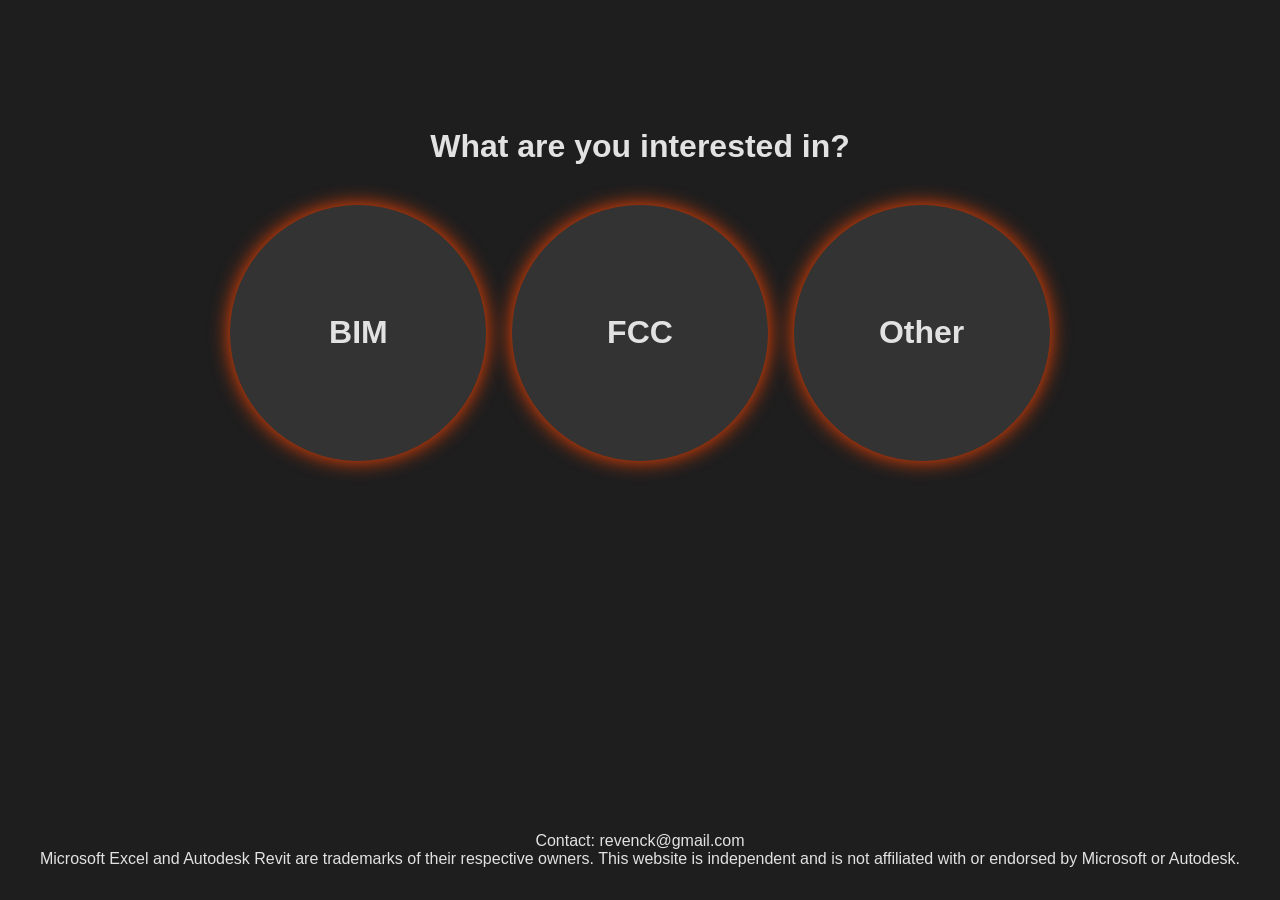
==== commit d16b0705: "article4 added" ====
--- a/index.html
+++ b/index.html
@@ -2,7 +2,8 @@
 <html lang="en">
 <head>
   <meta charset="UTF-8">
-  <title>Dynamo Workflows</title>
+  <title>Mikotron</title>
+  <link rel="icon" href="./favicon.png">
   <link rel="stylesheet" href="./dyno.css" />
   <meta name="viewport" content="width=device-width, initial-scale=1.0">
 </head>
@@ -22,7 +23,7 @@
         </a>
         <a href="./other.html">
             <div class="sphere" id="other-sphere">
-                <p>O</p>
+                <p>Other</p>
             </div>
         </a>
     </div>
--- a/dyno.css
+++ b/dyno.css
@@ -148,7 +148,8 @@
     width:var(--card-width);
     height:var(--card-height);
     color:inherit;
-    width:90vw;
+    width:100%;
+    height:100%;
 }
 
 .card-link:hover{
@@ -178,6 +179,7 @@
 
 .card-content{
     width:100%;
+    max-height:100%;
     gap:var(--padding-small);
 }
 
@@ -211,6 +213,7 @@
     border-radius: var(--card-border-radius);
     text-align: center;
     font-size:var(--font-medium);
+    border:
 }
 
 .article-img{
@@ -312,8 +315,8 @@
     color:var(--font-light);
 }
 /* footer */
-/* media */
-
+
+/* media 1024 */
 @media screen and (min-width: 1024px) {
     
     #big-nav{
@@ -362,11 +365,12 @@
 
     .main-menu{
     flex-direction: row;
+    margin:0 auto;
     }
 
     .card-link{
         max-width:var(--card-width);
-        max-height:var(--card-height);
+        min-height:var(--card-height);
     }
     
     :root{
@@ -392,10 +396,116 @@
     #main-head{
     font-size:var(--font-big);
     position:absolute;
-    top:10%;
-    }
-}
-/* media */
+    margin:5vw auto;
+    }
+
+    .btn-download,
+    .btn-details{
+        max-width:100%;
+        width:auto;
+        padding:0.5rem 1rem;
+        white-space:normal;
+        overflow-wrap:break-word;
+    }
+}
+/* media 1024 */
+/* media 768 */
+@media screen and (min-width: 1024px) {
+    
+    #big-nav{
+    display:block;
+    display:flex;
+    justify-content: center;
+    gap:1vw;
+    padding:var(--padding-small);
+    border-bottom:1px solid var(--highlight);
+}
+
+    #big-nav a{
+    color:var(--font-light);
+    font-size:var(--font-medium);
+    height:100%;
+    padding:var(--padding-medium);
+    width:10vw;
+    text-align: center;
+    border-radius:var(--nav-border-radius);
+    border:1px solid var(--background-dark);
+    font-weight:bold;
+}
+
+    #big-nav a:hover{
+    box-shadow:var(--shadow-medium);
+}
+
+    #small-nav{
+        display:none;
+    }
+
+    .catalog{
+    grid-template-columns: repeat(2, 1fr);
+
+    }
+    
+    .card{
+    font-size:var(--font-small);
+    display:grid;
+    align-items: center;
+    justify-content: center;
+    grid-template-columns: 2fr 3fr;
+    gap:var(--padding-medium);
+    width:100%;
+    }
+
+    .main-menu{
+    flex-direction: row;
+    margin:0 auto;
+    }
+
+    .sphere p{
+    font-size:var(--font-big);
+    }
+
+    .card-link{
+        max-width:var(--card-width);
+        min-height:var(--card-height);
+    }
+    
+    :root{
+    --shadow-small:0 0 10px var(--highlight);
+    --shadow-medium:0 0 20px var(--highlight);
+    --shadow-big:0 0 30px var(--highlight);
+    --card-height:20vw;
+    --card-width:45vw;
+    --card-border-radius:2vw;
+    --article-size:60vw;
+    --sphere-size:20vw;
+    --title-offset:15vw;
+    --font-big:2rem;
+    --font-medium-big:1.5rem;
+    --font-medium:1rem;
+    --font-small:0.8rem;
+    --padding-big:3vw;
+    --padding-medium:2vw;
+    --padding-small:1vw;
+    --nav-border-radius:1vw;
+    }   
+    
+    #main-head{
+    font-size:var(--font-big);
+    position:absolute;
+    margin:5vw auto;
+    }
+
+    .btn-download,
+    .btn-details{
+        max-width:100%;
+        width:auto;
+        padding:0.5rem 1rem;
+        white-space:normal;
+        overflow-wrap:break-word;
+    }
+}
+/* media 768 */
 /* lightbox */
 #lightbox { display: none; position: fixed; inset: 0; z-index: 9999; background: var(--background-light); justify-content: center; align-items: center; } 
 #lightbox-img { max-width: 90vw; max-height: 90vh; } 
